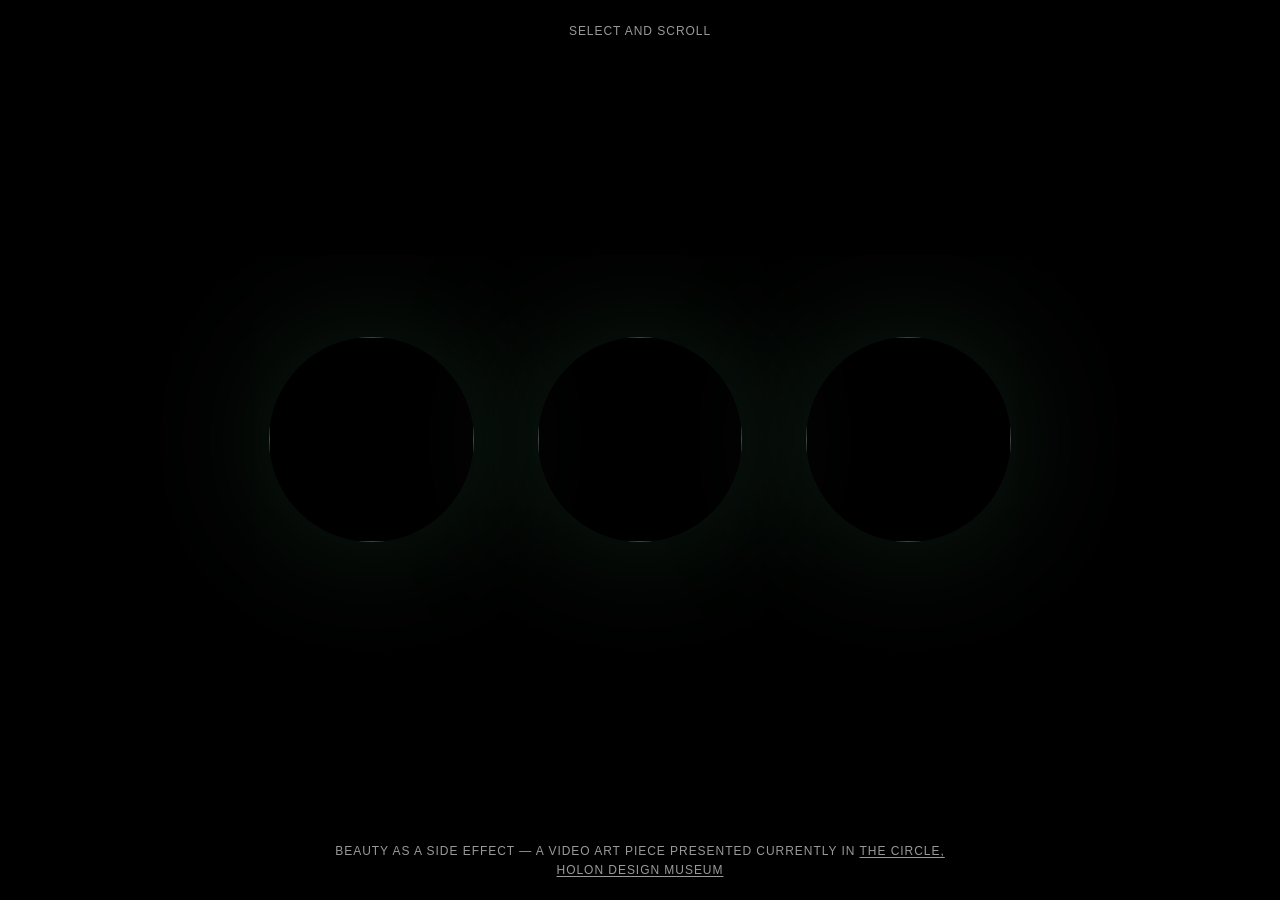
==== index.html @ 16835eed "Restyle home text to match piece loader label; retry manifest fetch - Home hint and credit now use t" ====
<!DOCTYPE html>
<html lang="en">
<head>
<meta charset="UTF-8">
<meta name="viewport" content="width=device-width, initial-scale=1, viewport-fit=cover">
<title>Millions and Millions</title>
<link rel="stylesheet" href="css/home.css?v=6">
</head>
<body>


<main id="home">
  <p class="page-hint">Select and scroll</p>

  <div class="thumb-row">
    <a class="thumb-link" data-piece="piece-1" href="piece-1/index.html">
      <span class="thumb">
        <img class="thumb-img" src="thumbs/thumb-1.png" alt="">
      </span>
    </a>
    <a class="thumb-link" data-piece="piece-2" href="piece-2/index.html">
      <span class="thumb">
        <img class="thumb-img" src="thumbs/thumb-2.png" alt="">
      </span>
    </a>
    <a class="thumb-link" data-piece="piece-3" href="piece-3/index.html">
      <span class="thumb">
        <img class="thumb-img" src="thumbs/thumb-3.png" alt="">
      </span>
    </a>
  </div>

  <footer class="page-credit">
    Beauty as a Side Effect &mdash; a video art piece presented currently in <a href="https://www.dmh.org.il/exhibitions/%D7%94%D7%9E%D7%A2%D7%92%D7%9C-%D7%A2%D7%99%D7%A6%D7%95%D7%91-%D7%9B%D7%9B%D7%9C%D7%99-%D7%9C%D7%A9%D7%99%D7%A0%D7%95%D7%99-%D7%9E%D7%A6%D7%99%D7%90%D7%95%D7%AA/" target="_blank" rel="noopener">The Circle, Holon Design Museum</a>
  </footer>
</main>

<script src="js/home.js?v=5"></script>
</body>
</html>
---- css/home.css ----
* { margin: 0; padding: 0; box-sizing: border-box; }

html, body {
  background: #000;
  width: 100%;
  height: 100%;
}

#home {
  position: relative; /* anchors #glow-backdrop */
  min-height: 100vh;
  min-height: 100dvh;
  display: flex;
  flex-direction: column;
  align-items: center;
  gap: clamp(20px, 4vh, 40px);
  padding: max(24px, env(safe-area-inset-top)) 24px max(20px, env(safe-area-inset-bottom));
}

/* The thumbnails sit in the middle, taking the space left between the hint
   and the credit. */
.thumb-row {
  flex: 1;
  display: flex;
  align-items: center;
  justify-content: center;
  gap: clamp(32px, 6vw, 64px);
}

/* Mobile: stacked vertically, matching the sketch */
@media (max-width: 767px) {
  .thumb-row {
    flex-direction: column;
  }
}

/* Desktop: laid out in a row */
@media (min-width: 768px) {
  .thumb-row {
    flex-direction: row;
  }
}

/* The hint at the top and the exhibition credit at the bottom — in normal
   flow so they never overlap a thumbnail while scrolling on mobile.
   pointer-events disabled so they can't block a thumb; re-enabled on the
   link itself.

   Type matches the piece pages' "LOADING 0%" label (#loader-label in
   style.css): same font stack, 12px, 0.08em tracking, uppercase, and the
   same dim white. */
.page-hint,
.page-credit {
  flex: none;
  z-index: 2;
  pointer-events: none;
  font-family: -apple-system, BlinkMacSystemFont, "Helvetica Neue", Arial, sans-serif;
  font-size: 12px;
  letter-spacing: 0.08em;
  text-transform: uppercase;
  text-align: center;
  color: rgba(255, 255, 255, 0.6);
}

.page-credit {
  max-width: min(92vw, 640px);
  line-height: 1.6;
}

.page-credit a {
  pointer-events: auto;
  color: rgba(255, 255, 255, 0.6);
  text-decoration: underline;
  text-underline-offset: 2px;
}

@media (hover: hover) and (pointer: fine) {
  .page-credit a:hover {
    color: rgba(255, 255, 255, 0.9);
  }
}

.thumb-link {
  --thumb-size: clamp(140px, 32vw, 220px);
  position: relative;
  z-index: 1;
  display: block;
  text-decoration: none;
  cursor: default;
  pointer-events: none; /* enabled by JS once that piece's frames exist */
  opacity: 0.35;
  transition: opacity 0.4s ease;
}

@media (min-width: 768px) {
  .thumb-link {
    --thumb-size: clamp(180px, 16vw, 280px);
  }
}

.thumb-link.ready {
  cursor: pointer;
  pointer-events: auto;
  opacity: 1;
}

.thumb-link.ready:focus-visible .thumb {
  transform: scale(1.03);
}

@media (hover: hover) and (pointer: fine) {
  .thumb-link.ready:hover .thumb {
    transform: scale(1.03);
    transition: transform 1s cubic-bezier(0.25, 0.1, 0.25, 1);
  }
}

.thumb {
  display: block;
  width: var(--thumb-size);
  height: var(--thumb-size);
  /* Slow, delicate settle back to resting size — this (longer) duration is
     what's used when the pointer leaves; the :hover rule above overrides it
     with a shorter one for growing into the hover state. */
  transition: transform 2.2s cubic-bezier(0.25, 0.1, 0.25, 1);
}

.thumb-img {
  display: block;
  width: 100%;
  height: 100%;
  border-radius: 50%;
  object-fit: cover;
  /* Glow recipe from Figma: a large blur paired with a negative spread —
     the spread shrinks the shadow's shape inward before the blur softens
     it, so there's no hard-edged core, just a soft bloom outward. */
  box-shadow: 0 0 153.312px -20.944px rgba(129, 255, 179, 0.6);
  transition: box-shadow 1.6s cubic-bezier(0.25, 0.1, 0.25, 1);
}

@media (hover: hover) and (pointer: fine) {
  .thumb-link.ready:hover .thumb-img {
    box-shadow: 0 0 175px -14px rgba(129, 255, 179, 0.75);
    transition: box-shadow 0.7s ease;
  }
}
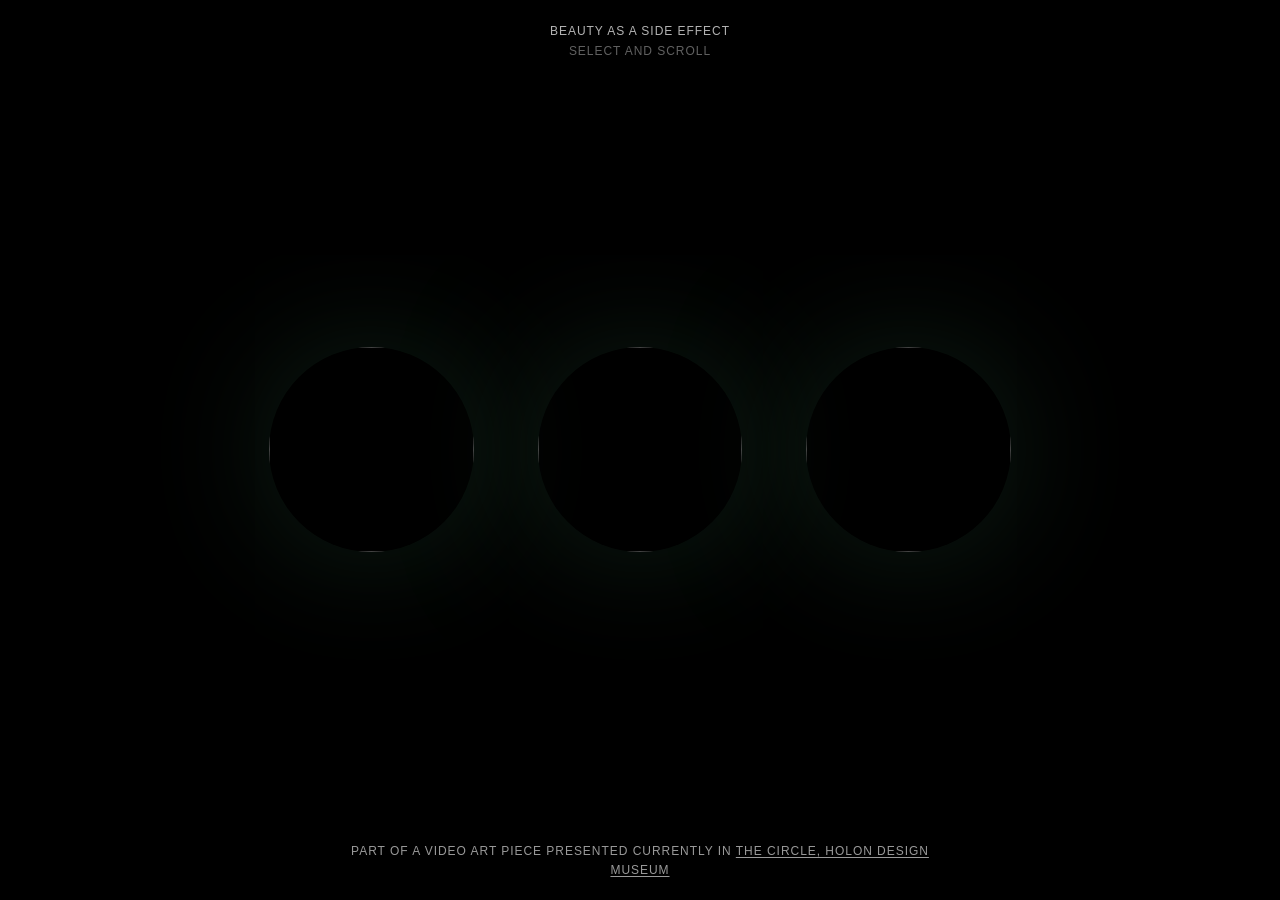
==== commit b324f282: "Move title above hint; enable thumbnails even if manifest fetch fails - Home header now stacks the p" ====
--- a/index.html
+++ b/index.html
@@ -4,13 +4,16 @@
 <meta charset="UTF-8">
 <meta name="viewport" content="width=device-width, initial-scale=1, viewport-fit=cover">
 <title>Millions and Millions</title>
-<link rel="stylesheet" href="css/home.css?v=6">
+<link rel="stylesheet" href="css/home.css?v=7">
 </head>
 <body>
 
 
 <main id="home">
-  <p class="page-hint">Select and scroll</p>
+  <header class="page-head">
+    <p class="page-title">Beauty as a Side Effect</p>
+    <p class="page-hint">Select and scroll</p>
+  </header>
 
   <div class="thumb-row">
     <a class="thumb-link" data-piece="piece-1" href="piece-1/index.html">
@@ -31,10 +34,10 @@
   </div>
 
   <footer class="page-credit">
-    Beauty as a Side Effect &mdash; a video art piece presented currently in <a href="https://www.dmh.org.il/exhibitions/%D7%94%D7%9E%D7%A2%D7%92%D7%9C-%D7%A2%D7%99%D7%A6%D7%95%D7%91-%D7%9B%D7%9B%D7%9C%D7%99-%D7%9C%D7%A9%D7%99%D7%A0%D7%95%D7%99-%D7%9E%D7%A6%D7%99%D7%90%D7%95%D7%AA/" target="_blank" rel="noopener">The Circle, Holon Design Museum</a>
+    Part of a video art piece presented currently in <a href="https://www.dmh.org.il/exhibitions/%D7%94%D7%9E%D7%A2%D7%92%D7%9C-%D7%A2%D7%99%D7%A6%D7%95%D7%91-%D7%9B%D7%9B%D7%9C%D7%99-%D7%9C%D7%A9%D7%99%D7%A0%D7%95%D7%99-%D7%9E%D7%A6%D7%99%D7%90%D7%95%D7%AA/" target="_blank" rel="noopener">The Circle, Holon Design Museum</a>
   </footer>
 </main>
 
-<script src="js/home.js?v=5"></script>
+<script src="js/home.js?v=6"></script>
 </body>
 </html>
--- a/css/home.css
+++ b/css/home.css
@@ -41,15 +41,14 @@
   }
 }
 
-/* The hint at the top and the exhibition credit at the bottom — in normal
-   flow so they never overlap a thumbnail while scrolling on mobile.
-   pointer-events disabled so they can't block a thumb; re-enabled on the
-   link itself.
+/* The title + hint at the top and the exhibition credit at the bottom —
+   in normal flow so they never overlap a thumbnail while scrolling on
+   mobile. pointer-events disabled so they can't block a thumb; re-enabled
+   on the link itself.
 
    Type matches the piece pages' "LOADING 0%" label (#loader-label in
-   style.css): same font stack, 12px, 0.08em tracking, uppercase, and the
-   same dim white. */
-.page-hint,
+   style.css): same font stack, 12px, 0.08em tracking, uppercase. */
+.page-head,
 .page-credit {
   flex: none;
   z-index: 2;
@@ -59,12 +58,27 @@
   letter-spacing: 0.08em;
   text-transform: uppercase;
   text-align: center;
-  color: rgba(255, 255, 255, 0.6);
+}
+
+.page-head {
+  display: flex;
+  flex-direction: column;
+  gap: 6px;
+}
+
+.page-title {
+  color: rgba(255, 255, 255, 0.7);
+}
+
+/* The prompt underneath the title — deliberately fainter. */
+.page-hint {
+  color: rgba(255, 255, 255, 0.38);
 }
 
 .page-credit {
   max-width: min(92vw, 640px);
   line-height: 1.6;
+  color: rgba(255, 255, 255, 0.6);
 }
 
 .page-credit a {
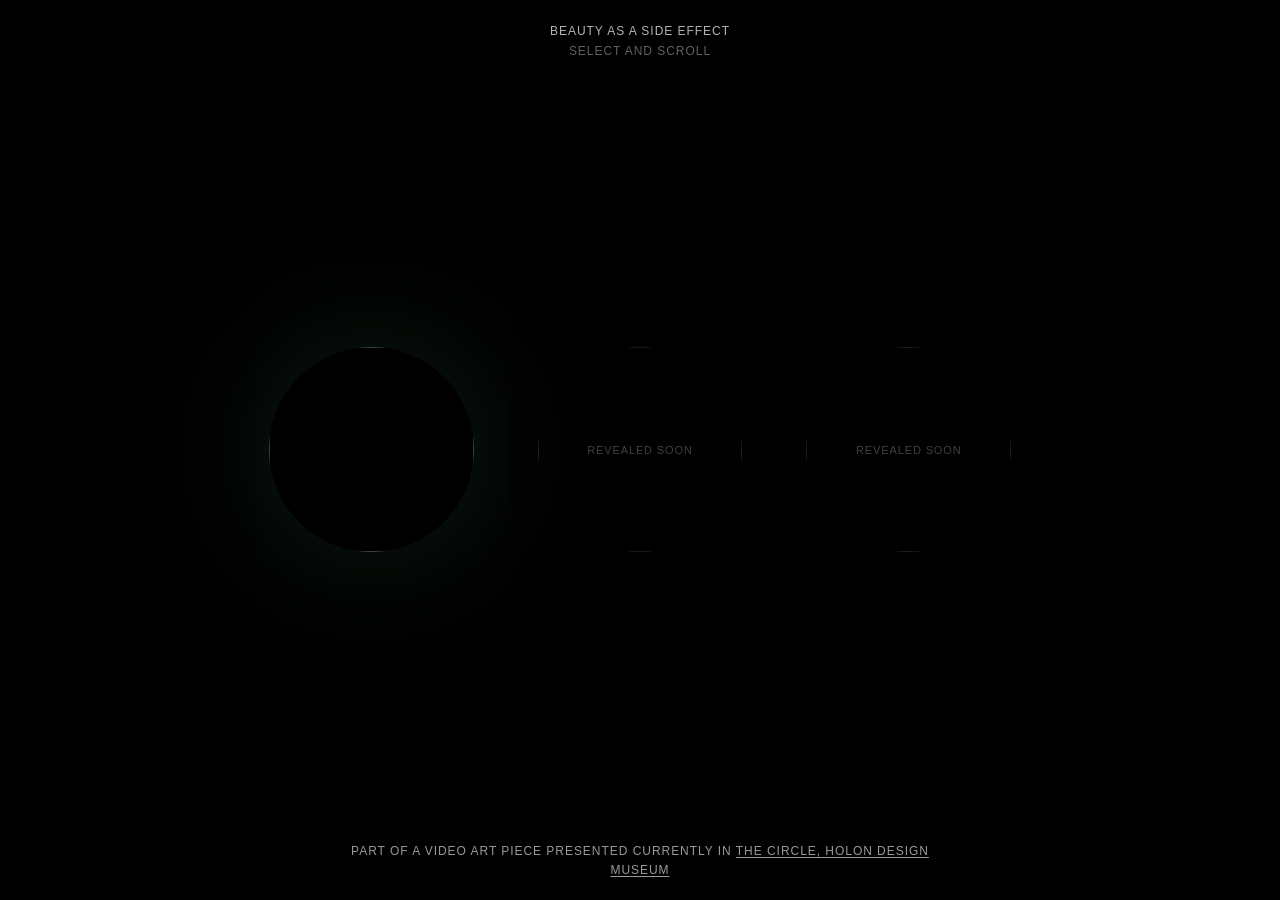
==== commit 212688ec: "Hold back pieces 2 and 3 with a "revealed soon" placeholder Both thumbnails are dimmed right down, m" ====
--- a/index.html
+++ b/index.html
@@ -4,7 +4,7 @@
 <meta charset="UTF-8">
 <meta name="viewport" content="width=device-width, initial-scale=1, viewport-fit=cover">
 <title>Millions and Millions</title>
-<link rel="stylesheet" href="css/home.css?v=7">
+<link rel="stylesheet" href="css/home.css?v=8">
 </head>
 <body>
 
@@ -21,15 +21,17 @@
         <img class="thumb-img" src="thumbs/thumb-1.png" alt="">
       </span>
     </a>
-    <a class="thumb-link" data-piece="piece-2" href="piece-2/index.html">
+    <a class="thumb-link coming-soon" data-piece="piece-2">
       <span class="thumb">
         <img class="thumb-img" src="thumbs/thumb-2.png" alt="">
       </span>
+      <span class="thumb-note">revealed soon</span>
     </a>
-    <a class="thumb-link" data-piece="piece-3" href="piece-3/index.html">
+    <a class="thumb-link coming-soon" data-piece="piece-3">
       <span class="thumb">
         <img class="thumb-img" src="thumbs/thumb-3.png" alt="">
       </span>
+      <span class="thumb-note">revealed soon</span>
     </a>
   </div>
 
@@ -38,6 +40,6 @@
   </footer>
 </main>
 
-<script src="js/home.js?v=6"></script>
+<script src="js/home.js?v=7"></script>
 </body>
 </html>
--- a/css/home.css
+++ b/css/home.css
@@ -118,6 +118,35 @@
   opacity: 1;
 }
 
+/* Not yet released — shown but dimmed right down, unclickable, with a
+   faint "revealed soon" label over it. Wins over .ready (JS skips these
+   anyway, but keep the styling defensive). */
+.thumb-link.coming-soon,
+.thumb-link.coming-soon.ready {
+  opacity: 1;
+  cursor: default;
+  pointer-events: none;
+}
+
+.thumb-link.coming-soon .thumb-img {
+  opacity: 0.16;
+  box-shadow: none;
+}
+
+.thumb-note {
+  position: absolute;
+  inset: 0;
+  display: flex;
+  align-items: center;
+  justify-content: center;
+  font-family: -apple-system, BlinkMacSystemFont, "Helvetica Neue", Arial, sans-serif;
+  font-size: 11px;
+  letter-spacing: 0.08em;
+  text-transform: uppercase;
+  color: rgba(255, 255, 255, 0.25);
+  pointer-events: none;
+}
+
 .thumb-link.ready:focus-visible .thumb {
   transform: scale(1.03);
 }
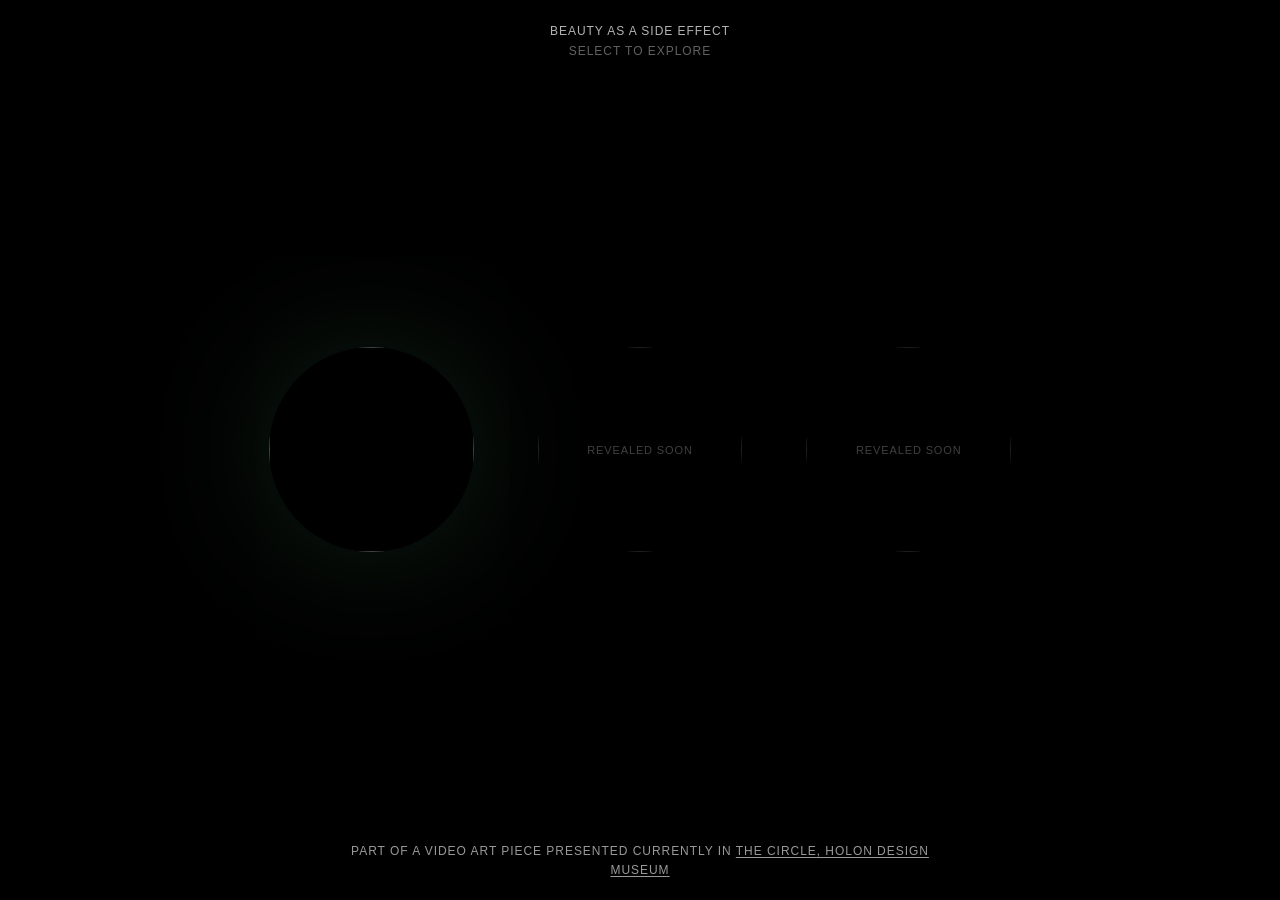
==== commit 01242de8: "Home hint copy + center the scroll cue with a longer tail - Home: "Select and scroll" -> "Select to " ====
--- a/index.html
+++ b/index.html
@@ -12,7 +12,7 @@
 <main id="home">
   <header class="page-head">
     <p class="page-title">Beauty as a Side Effect</p>
-    <p class="page-hint">Select and scroll</p>
+    <p class="page-hint">Select to explore</p>
   </header>
 
   <div class="thumb-row">
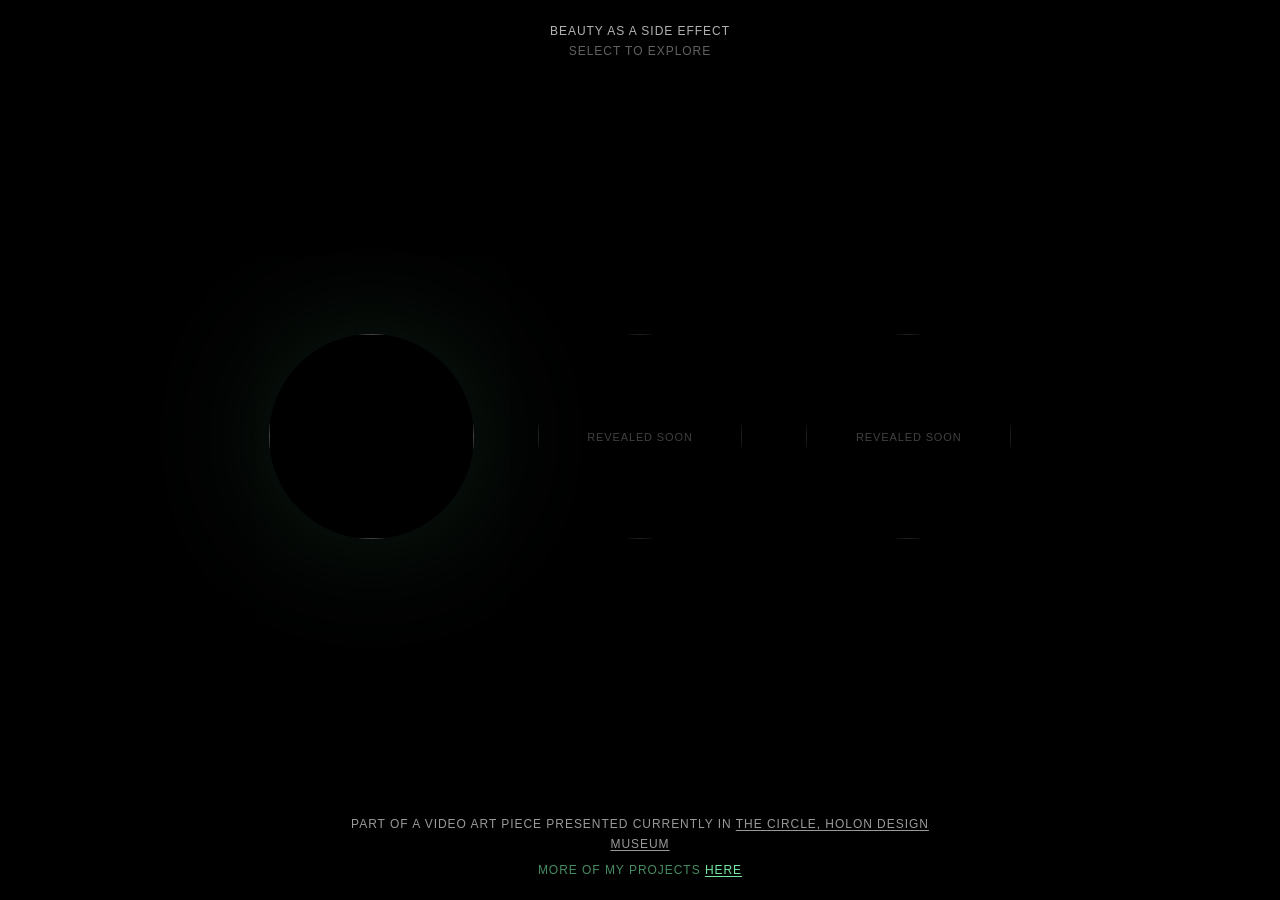
==== commit 23842a24: "Add "More of my projects here" portfolio link to home footer Second footer line in the neon-green gl" ====
--- a/index.html
+++ b/index.html
@@ -4,7 +4,7 @@
 <meta charset="UTF-8">
 <meta name="viewport" content="width=device-width, initial-scale=1, viewport-fit=cover">
 <title>Millions and Millions</title>
-<link rel="stylesheet" href="css/home.css?v=8">
+<link rel="stylesheet" href="css/home.css?v=10">
 </head>
 <body>
 
@@ -36,7 +36,8 @@
   </div>
 
   <footer class="page-credit">
-    Part of a video art piece presented currently in <a href="https://www.dmh.org.il/exhibitions/%D7%94%D7%9E%D7%A2%D7%92%D7%9C-%D7%A2%D7%99%D7%A6%D7%95%D7%91-%D7%9B%D7%9B%D7%9C%D7%99-%D7%9C%D7%A9%D7%99%D7%A0%D7%95%D7%99-%D7%9E%D7%A6%D7%99%D7%90%D7%95%D7%AA/" target="_blank" rel="noopener">The Circle, Holon Design Museum</a>
+    <p>Part of a video art piece presented currently in <a href="https://www.dmh.org.il/exhibitions/%D7%94%D7%9E%D7%A2%D7%92%D7%9C-%D7%A2%D7%99%D7%A6%D7%95%D7%91-%D7%9B%D7%9B%D7%9C%D7%99-%D7%9C%D7%A9%D7%99%D7%A0%D7%95%D7%99-%D7%9E%D7%A6%D7%99%D7%90%D7%95%D7%AA/" target="_blank" rel="noopener">The Circle, Holon Design Museum</a></p>
+    <p class="page-more">More of my projects <a href="https://juliasmelansky.com/" target="_blank" rel="noopener">here</a></p>
   </footer>
 </main>
 
--- a/css/home.css
+++ b/css/home.css
@@ -76,6 +76,9 @@
 }
 
 .page-credit {
+  display: flex;
+  flex-direction: column;
+  gap: 7px;
   max-width: min(92vw, 640px);
   line-height: 1.6;
   color: rgba(255, 255, 255, 0.6);
@@ -88,9 +91,22 @@
   text-underline-offset: 2px;
 }
 
+/* Link out to the main portfolio — in the same neon green as the thumb glow. */
+.page-more {
+  color: rgba(129, 255, 179, 0.55);
+}
+
+.page-more a {
+  color: rgba(129, 255, 179, 0.9);
+}
+
 @media (hover: hover) and (pointer: fine) {
   .page-credit a:hover {
     color: rgba(255, 255, 255, 0.9);
+  }
+
+  .page-more a:hover {
+    color: rgba(129, 255, 179, 1);
   }
 }
 
@@ -181,6 +197,16 @@
   transition: box-shadow 1.6s cubic-bezier(0.25, 0.1, 0.25, 1);
 }
 
+/* On phones the thumbnails are much smaller, so the desktop blur radius
+   spreads the same light over a far wider area and reads as almost
+   nothing. Tighten the blur and lift the opacity so the bloom still hugs
+   the thumb. */
+@media (max-width: 767px) {
+  .thumb-img {
+    box-shadow: 0 0 78px -12px rgba(129, 255, 179, 0.62);
+  }
+}
+
 @media (hover: hover) and (pointer: fine) {
   .thumb-link.ready:hover .thumb-img {
     box-shadow: 0 0 175px -14px rgba(129, 255, 179, 0.75);
